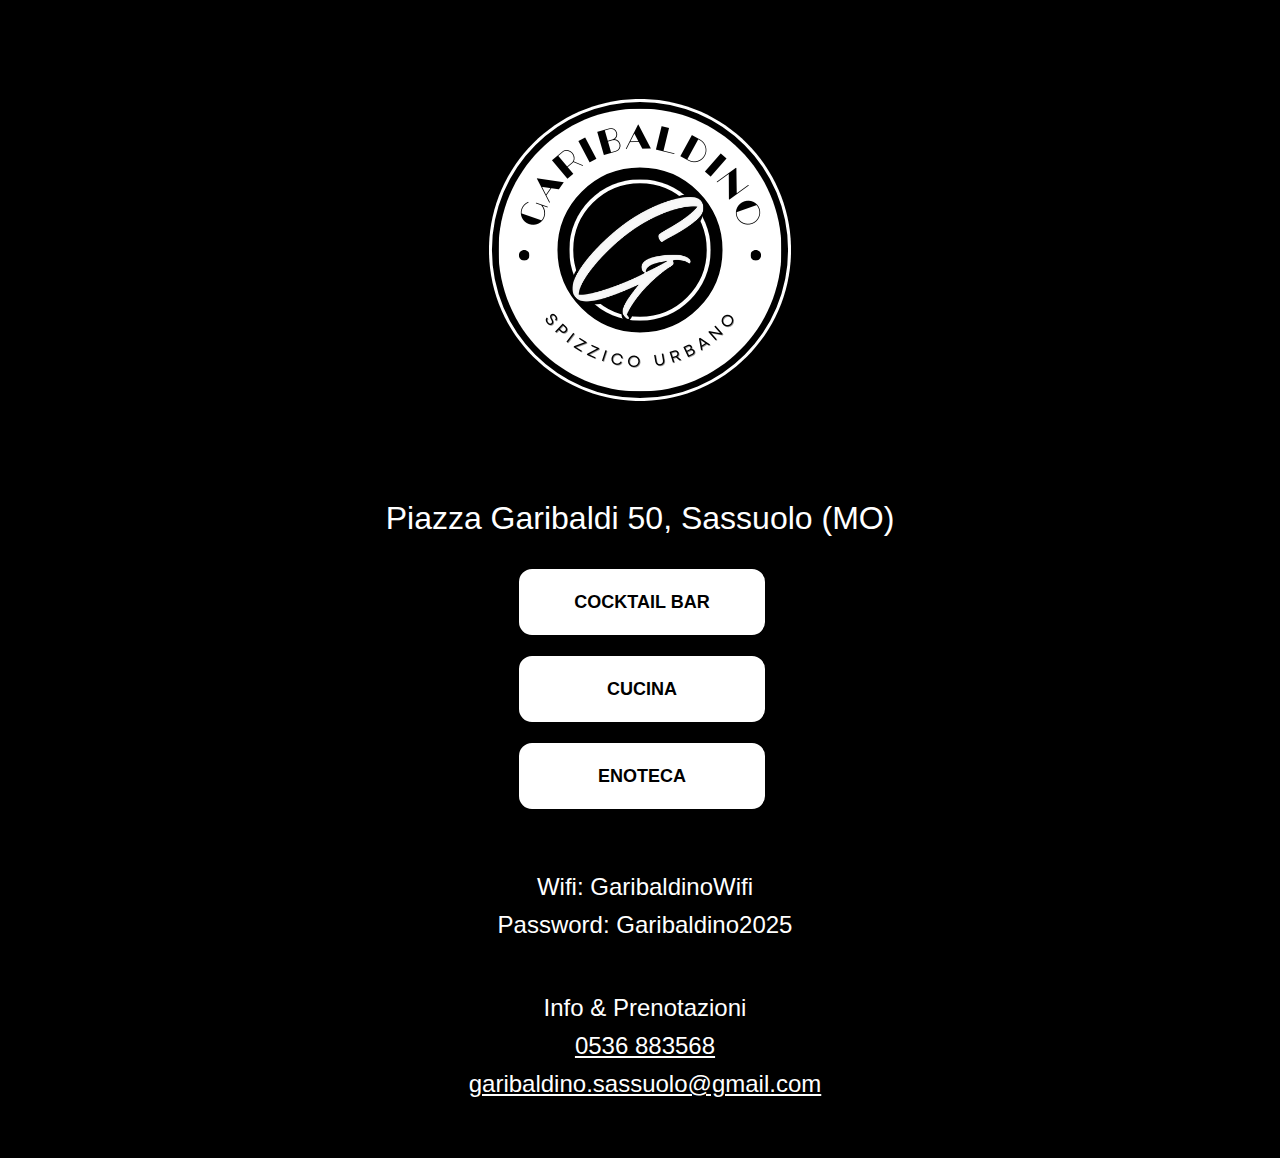
==== index.html @ 1a47d5bc "aaaaaaaaaaaaaa" ====
<!DOCTYPE html>
<html lang="en">

<head>
    <meta charset="UTF-8">
    <meta name="viewport" content="width=device-width, initial-scale=1.0">
    <link rel="stylesheet" href="style/style.css">
    <title>Garibaldino | Spizzico Urbano | Clhub </title>
</head>

<body>

    <div class="main">
        <div class="logo">
            <div class="content">
                <img src="images/logo.png" alt="">
            </div>
            <div class="info">
                <span>
                    Piazza Garibaldi 50, Sassuolo (MO)
                </span>
            </div>

            <div class="interaction">
                <a href="pages/Cocktailbar.html">
                    <input class="capitalize" type="button" value="COCKTAIL BAR">
                </a>
                <a href="pages/main.html">
                    <input class="capitalize" type="button" value="CUCINA">
                </a>
                <a href="pages/Enoteca.html">
                    <input class="capitalize" type="button" value="ENOTECA">
                </a>
            </div>

        </div>
    </div>

    <div class="footer" style="margin-top: 50px">
        <div class="info">
            <span>
                Wifi: GaribaldinoWifi
            </span>
            <span style="margin-bottom: 50px">
                Password: Garibaldino2025
            </span>
            <span>
              Info & Prenotazioni
            </span>

            <span>

                <a href="tel:+0536883568">0536 883568</a>
            </span>
            <span>
                <a href="mailto:garibaldino.sassuolo@gmail.com">garibaldino.sassuolo@gmail.com </a>
            </span>

        </div>
    </div>




</body>

</html>
---- style/style.css ----
@font-face {
    font-family: Garibaldino;
    src: url("../fonts/FontsFree-Net-Art-nuvo.ttf");
}

* {
    margin: 0px;
    padding: 0px;

    color: white;

    font-family: Gotham-Black, sans-serif;
}



input {
    padding: 2px;
    margin: 2px;

    color: black;
}

body {
    background-color: black;
}

.background-body {
    background-color: black;
}


.main {
    position: relative;

    display: flex;
    flex-direction: column;
    align-items: center;
    justify-content: center;

    width: 100%;
}

.main .logo {
    display: flex;
    flex-direction: column;
    justify-content: center;
    align-items: center;
}

.main .logo .content {
    display: flex;
    flex: 1;
}

.main .logo .info {
    margin-bottom: 15px;

    font-size: 32px;
}

.main .logo .interaction {
    display: flex;
    flex-direction: column;
    justify-content: flex-start;
    align-items: center;

    min-height: 100px;

    max-width: 300px;
}

.main .logo .interaction a {
    min-width: 250px;
    min-height: 80px;

    cursor: pointer;
}


.main .logo .interaction a input {
    width: 100%;
    height: 70px;
    margin-top: 15px;
    border-radius: 15px;
    border: 2px solid black;
    background-color: white;

    color: black;
    font-size: large;
    font-weight: bolder;

    text-transform: uppercase;
    font-family: Gotham-Black, sans-serif;
    font-variant-caps: titling-caps;
    cursor: pointer;
}

.main .logo .interaction a input:hover {
    width: 100%;
    height: 70px;

    margin-top: 15px;
    border-radius: 15px;

    font-size: large;
    font-weight: bolder;
    background-color: transparent;

    transition: 0.4s;

    font-variant-caps: titling-caps;
    cursor: pointer;

    color: #fff;
    text-shadow:
        0 0 7px #fff,
        0 0 10px #fff,
        0 0 21px #fff,
        0 0 42px rgb(0, 60, 255),
        0 0 82px rgb(0, 60, 255),
        0 0 92px rgb(0, 60, 255),
        0 0 102px rgb(0, 60, 255),
        0 0 151px rgb(0, 60, 255);
    border: 2px solid #fff;

    box-shadow: 0 0 .2rem #fff,
        0 0 .2rem #fff,
        0 0 2rem rgb(0, 60, 255),
        0 0 0.8rem rgb(0, 60, 255),
        0 0 2.8rem rgb(0, 60, 255),
        inset 0 0 1.3rem rgb(0, 60, 255);
}

.footer {

    position: relative;
    top: 0;

    display: flex;
    flex-direction: row;
    align-items: center;
    justify-content: space-between;


    width: 100%;
    padding: 5px;

    margin-bottom: 50px;
}


.footer .info {
    flex: 1;
    display: flex;
    flex-direction: column;
    justify-content: center;
    align-items: center;


    font-size: 24px;
}

.footer .info span {
    margin: 5px;
}

.footer .references {
    margin-right: 35px;
}

.footer .references a img {

    max-width: 100px;
    max-height: 100px;

}

.footer .info .orari {
    display: flex;
    flex-direction: column;
    align-items: start;
    justify-content: center;
}

@media screen and (max-width: 1100px) {
    .main {
        display: flex;
        flex-direction: column;
        align-items: center;
        justify-content: center;

        width: 100%;
    }

    .footer {
        display: flex;
        flex-direction: row;
        align-items: center;
        justify-content: center;

        position: relative;

        width: 100%;
        padding: 5px;

        margin-top: 70px;
    }

    .footer .info {
        flex: 1;
        display: flex;
        flex-direction: column;
        justify-content: center;
        align-items: center;
        margin: 0;
        font-size: 24px;
    }

    .footer .info .orari {
        display: flex;
        flex-direction: column;
        align-items: center;
        justify-content: center;
    }

    .footer .references {
        position: fixed;
        top: 0;
        left: 70%;

        margin-right: 35px;
    }

    .main .logo .info {
        margin-bottom: 15px;

        font-size: 24px;
    }

    .main .logo .interaction {
        display: flex;
        flex-direction: column;
        justify-content: flex-start;
        align-items: center;

        min-height: 100px;
        max-height: 200px;

        max-width: 300px;
    }


}
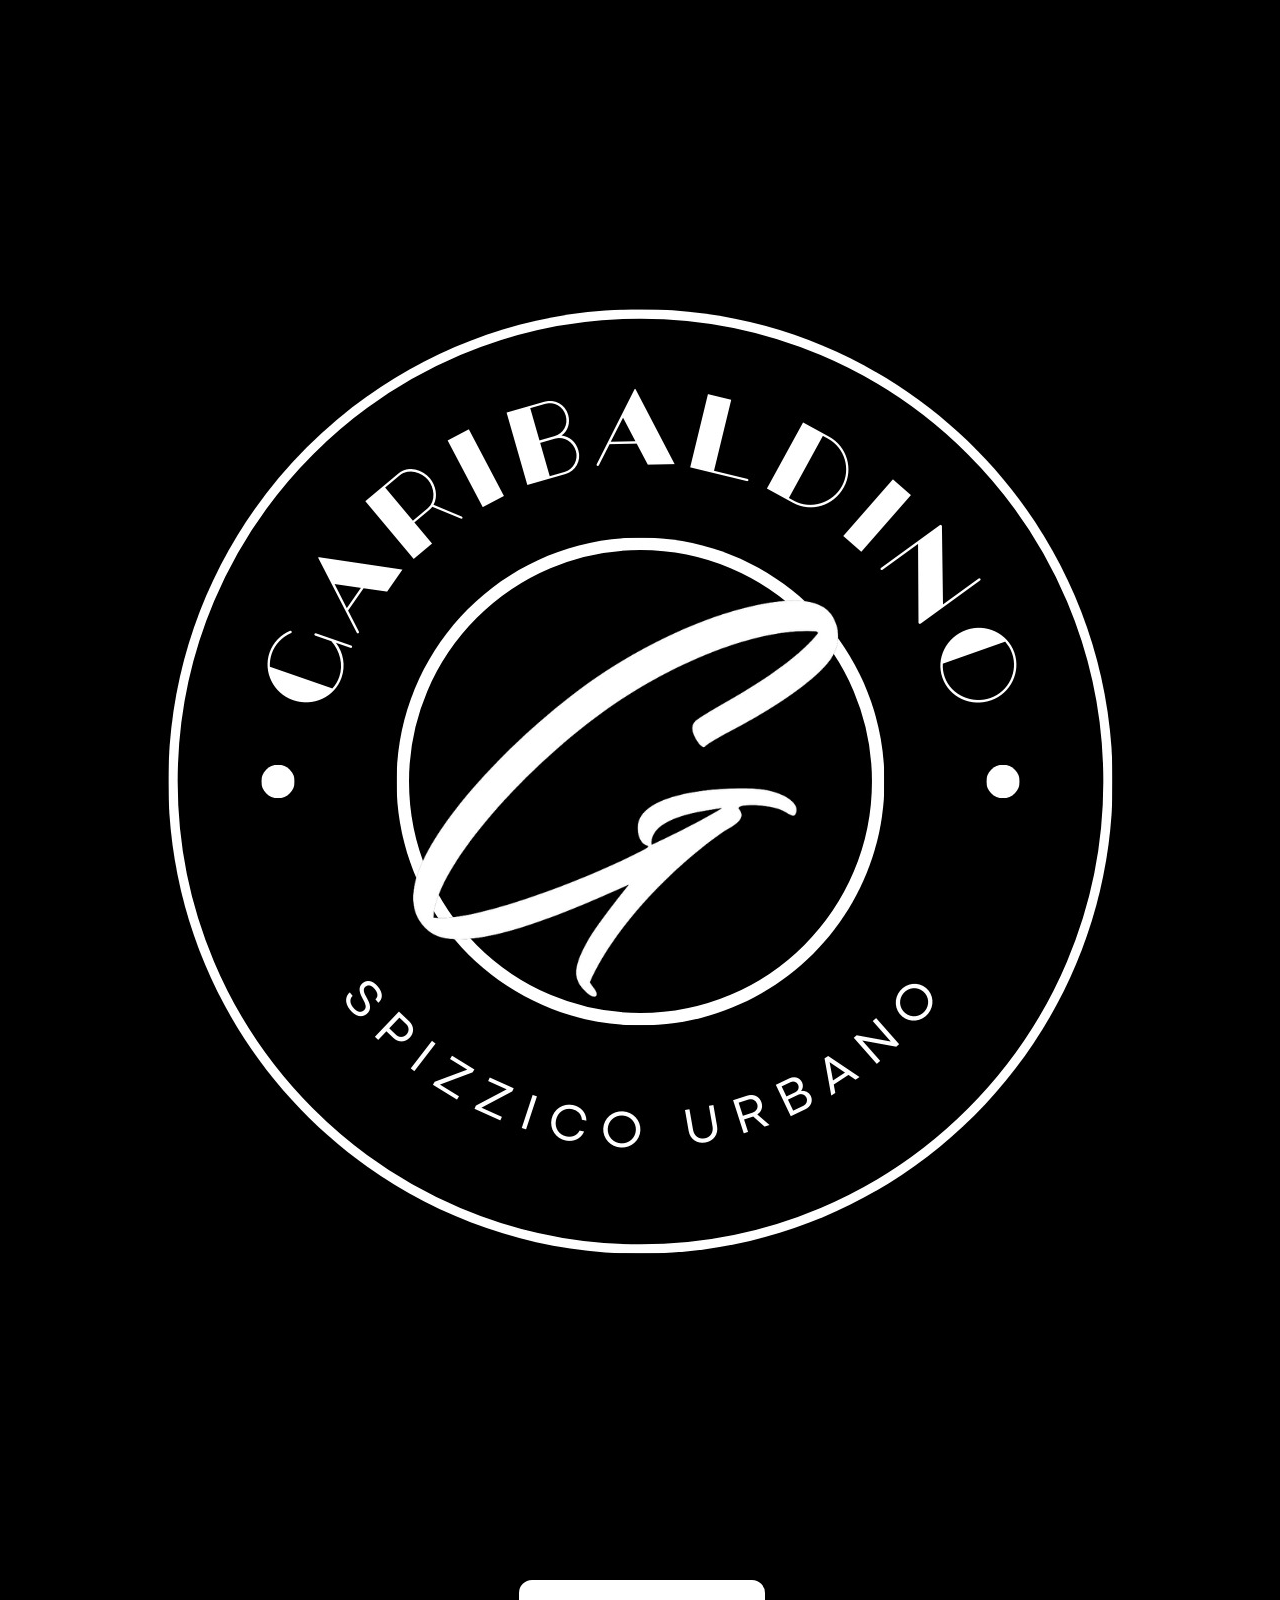
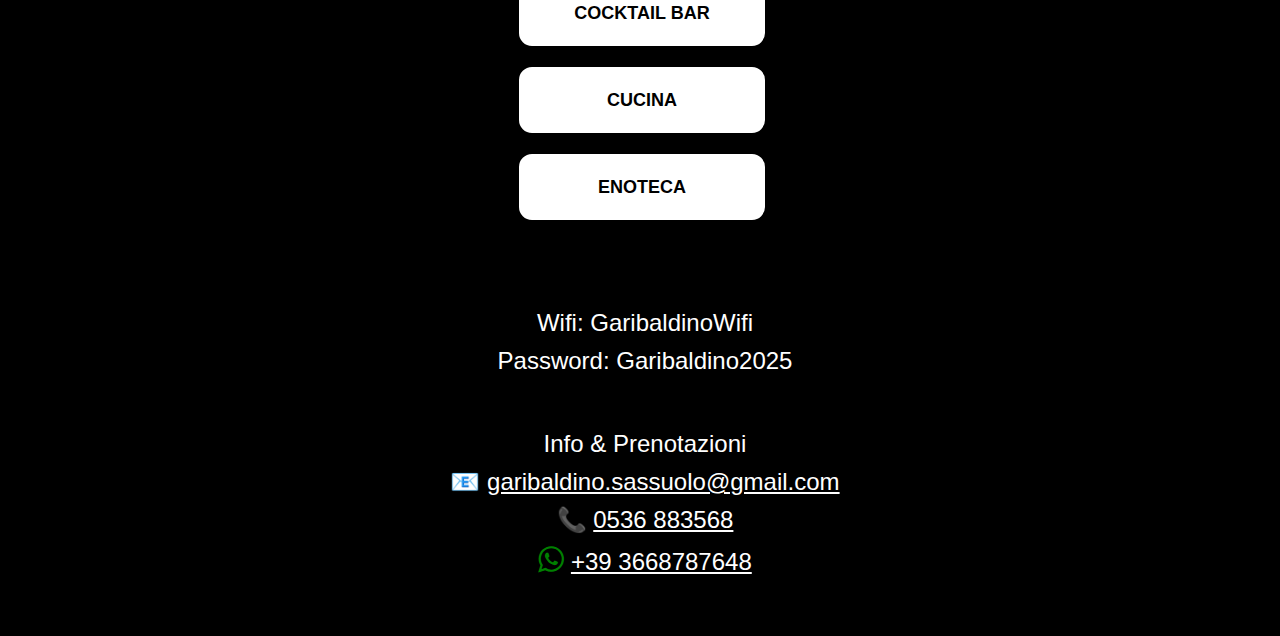
==== commit 72d0231f: "SXASCFACASCASDVAASDVDSFTRNHJPOERHIJPO" ====
--- a/index.html
+++ b/index.html
@@ -5,6 +5,9 @@
     <meta charset="UTF-8">
     <meta name="viewport" content="width=device-width, initial-scale=1.0">
     <link rel="stylesheet" href="style/style.css">
+    <link rel="stylesheet" href="https://cdnjs.cloudflare.com/ajax/libs/font-awesome/4.7.0/css/font-awesome.min.css">
+    <link href="https://fonts.googleapis.com/icon?family=Material+Icons" rel="stylesheet">
+
     <title>Garibaldino | Spizzico Urbano | Clhub </title>
 </head>
 
@@ -13,13 +16,9 @@
     <div class="main">
         <div class="logo">
             <div class="content">
-                <img src="images/logo.png" alt="">
+                <img src="images/logo_1.jpg" alt="">
             </div>
-            <div class="info">
-                <span>
-                    Piazza Garibaldi 50, Sassuolo (MO)
-                </span>
-            </div>
+
 
             <div class="interaction">
                 <a href="pages/Cocktailbar.html">
@@ -36,7 +35,7 @@
         </div>
     </div>
 
-    <div class="footer" style="margin-top: 50px">
+    <div class="footer" style="margin-top: 75px">
         <div class="info">
             <span>
                 Wifi: GaribaldinoWifi
@@ -47,14 +46,21 @@
             <span>
               Info & Prenotazioni
             </span>
+            <span s>
+                📧  <a href="mailto:garibaldino.sassuolo@gmail.com">garibaldino.sassuolo@gmail.com </a>
+            </span >
+            <span>
+              📞
+                <a href="tel:+0536883568">0536 883568</a>
 
-            <span>
-
-                <a href="tel:+0536883568">0536 883568</a>
             </span>
             <span>
-                <a href="mailto:garibaldino.sassuolo@gmail.com">garibaldino.sassuolo@gmail.com </a>
+              <i class="fa fa-whatsapp" style="font-size:30px;color:green "></i>
+
+              <a href="tel:+39 3668787648">+39 3668787648</a>
+
             </span>
+
 
         </div>
     </div>
--- a/style/style.css
+++ b/style/style.css
@@ -46,6 +46,7 @@
     flex-direction: column;
     justify-content: center;
     align-items: center;
+    width: 100%;
 }
 
 .main .logo .content {
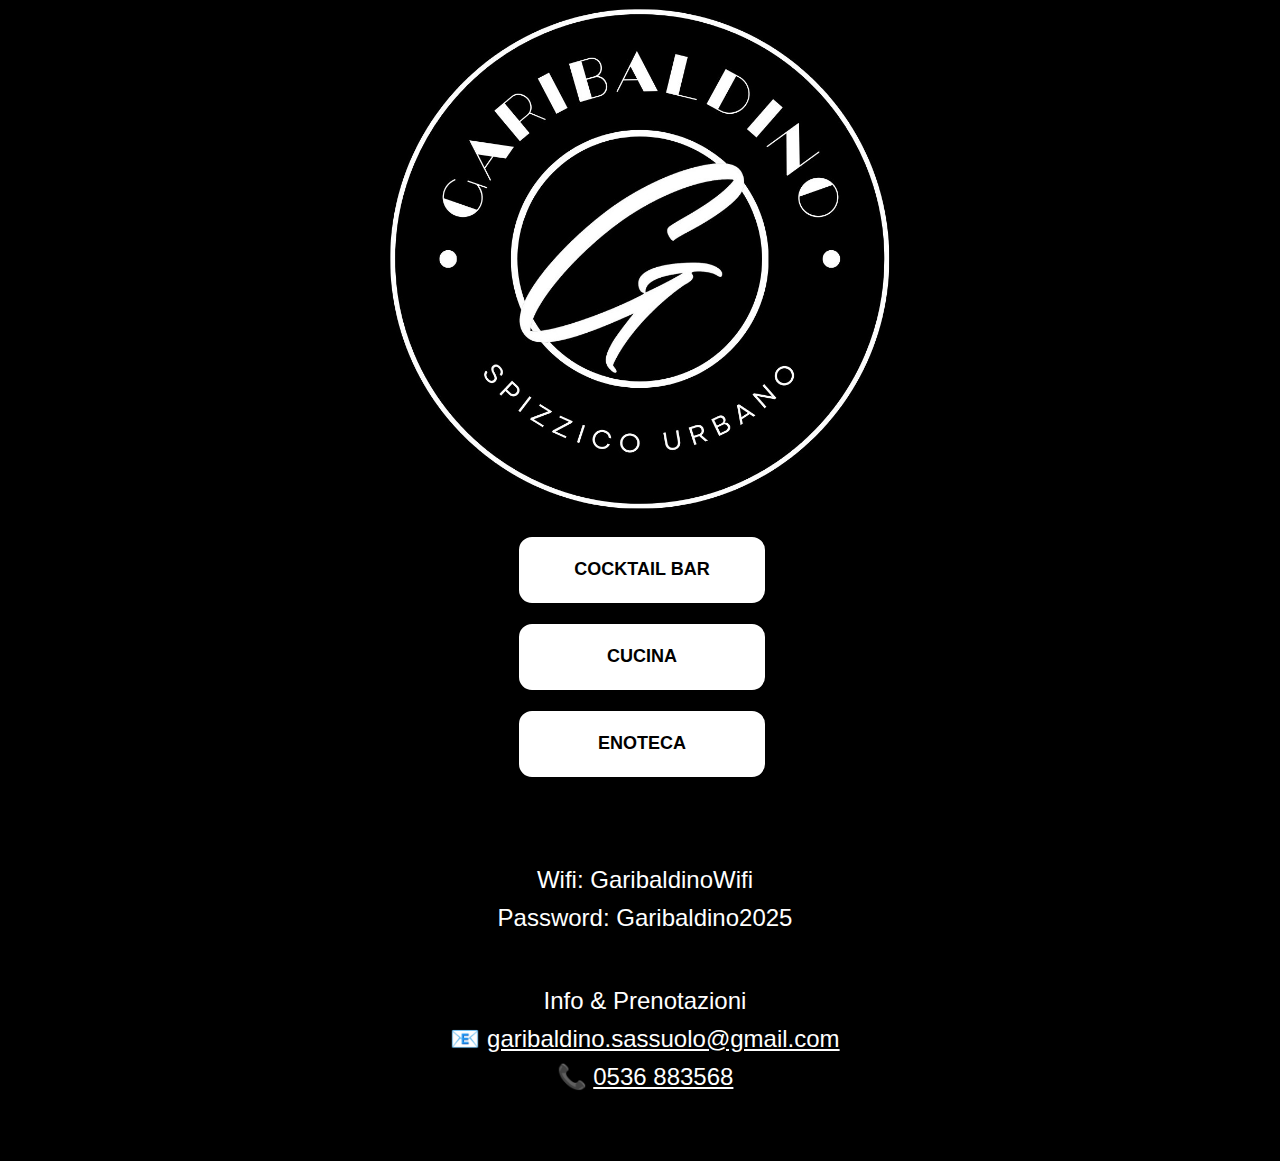
==== commit 307b2716: "wrwrwrwr5" ====
--- a/index.html
+++ b/index.html
@@ -55,10 +55,17 @@
 
             </span>
             <span>
-              <i class="fa fa-whatsapp" style="font-size:30px;color:green "></i>
-
-              <a href="tel:+39 3668787648">+39 3668787648</a>
-
+              <script type="text/javascript">
+                  window.onload = function(){
+                  (function(d, script) {
+                  script = d.createElement('script');
+                  script.type = 'text/javascript';
+                  script.async = true;
+                  script.src = 'https://w.app/widget-v1/xYE5sB.js';
+                  d.getElementsByTagName('head')[0].appendChild(script);
+                  }(document));
+                  };
+              </script>
             </span>
 
 
--- a/style/style.css
+++ b/style/style.css
@@ -46,12 +46,14 @@
     flex-direction: column;
     justify-content: center;
     align-items: center;
-    width: 100%;
 }
 
 .main .logo .content {
     display: flex;
     flex: 1;
+}
+.main .logo .content img{
+  width: 500px;
 }
 
 .main .logo .info {
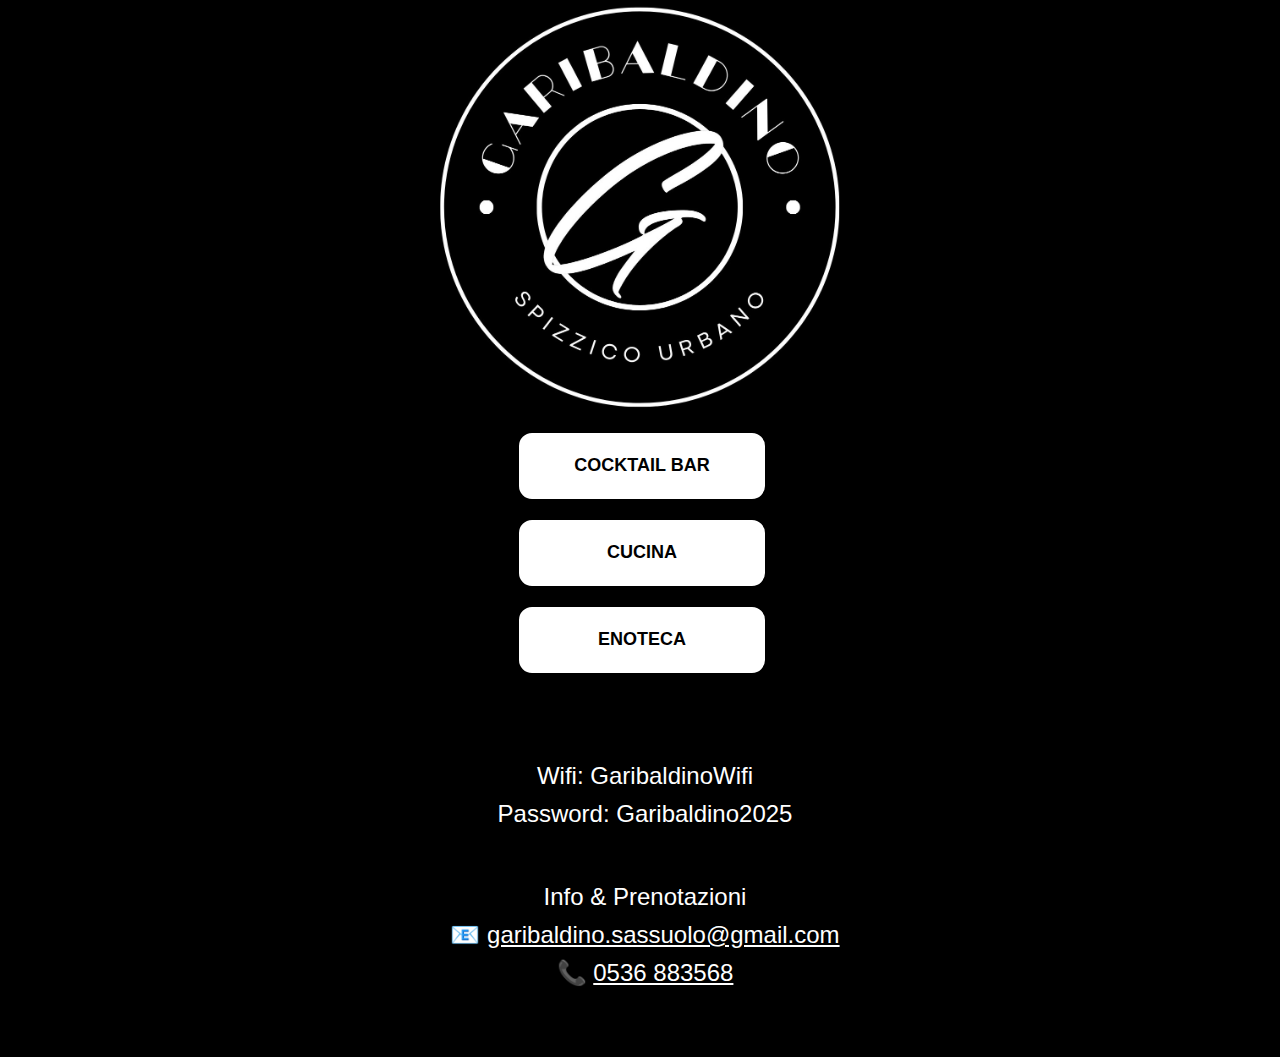
==== commit 1b69c150: "hufrnbudsdbiub" ====
--- a/index.html
+++ b/index.html
@@ -46,7 +46,7 @@
             <span>
               Info & Prenotazioni
             </span>
-            <span s>
+            <span >
                 📧  <a href="mailto:garibaldino.sassuolo@gmail.com">garibaldino.sassuolo@gmail.com </a>
             </span >
             <span>
@@ -61,7 +61,7 @@
                   script = d.createElement('script');
                   script.type = 'text/javascript';
                   script.async = true;
-                  script.src = 'https://w.app/widget-v1/xYE5sB.js';
+                  script.src = 'https://w.app/widget-v1/N3BsZO.js';
                   d.getElementsByTagName('head')[0].appendChild(script);
                   }(document));
                   };
--- a/style/style.css
+++ b/style/style.css
@@ -53,7 +53,7 @@
     flex: 1;
 }
 .main .logo .content img{
-  width: 500px;
+  width: 400px;
 }
 
 .main .logo .info {
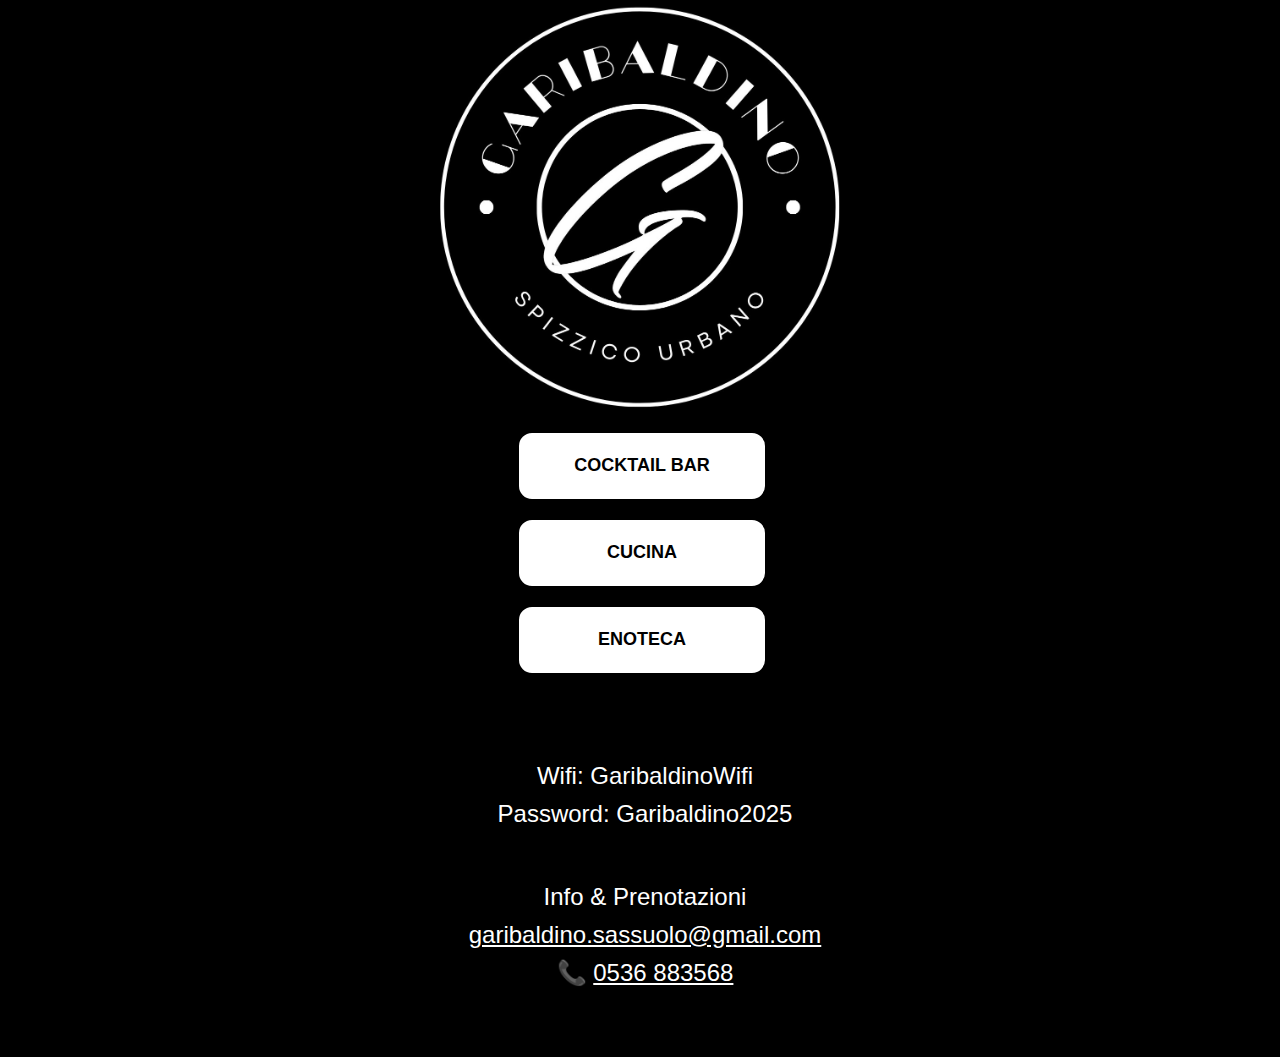
==== commit e5d54b52: "Update index.html" ====
--- a/index.html
+++ b/index.html
@@ -47,7 +47,7 @@
               Info & Prenotazioni
             </span>
             <span >
-                📧  <a href="mailto:garibaldino.sassuolo@gmail.com">garibaldino.sassuolo@gmail.com </a>
+                  <a href="mailto:garibaldino.sassuolo@gmail.com">garibaldino.sassuolo@gmail.com </a>
             </span >
             <span>
               📞
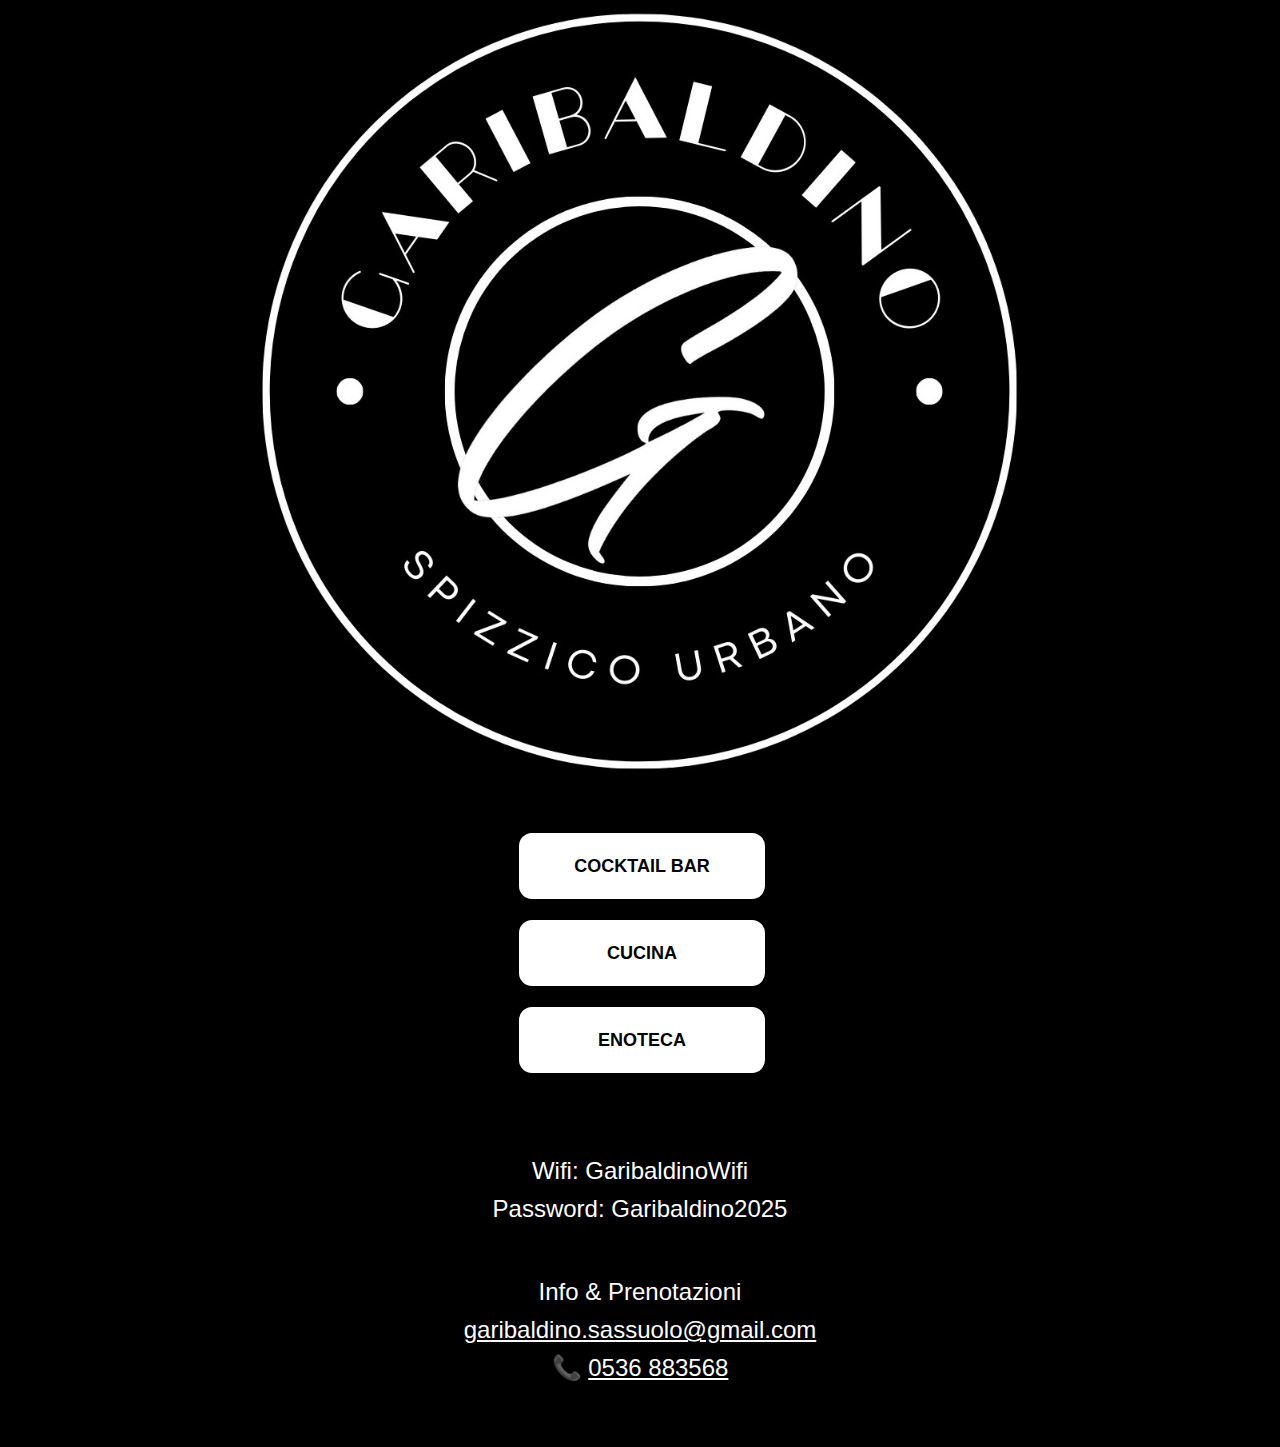
==== commit 56556e99: "yhu" ====
--- a/index.html
+++ b/index.html
@@ -20,7 +20,7 @@
             </div>
 
 
-            <div class="interaction">
+            <div class="interaction" style="margin-top: 30px">
                 <a href="pages/Cocktailbar.html">
                     <input class="capitalize" type="button" value="COCKTAIL BAR">
                 </a>
--- a/style/style.css
+++ b/style/style.css
@@ -51,9 +51,13 @@
 .main .logo .content {
     display: flex;
     flex: 1;
+
+    flex-direction: column;
+    justify-content: center;
+    align-items: center;
 }
 .main .logo .content img{
-  width: 400px;
+  width: 80%;
 }
 
 .main .logo .info {
@@ -147,7 +151,6 @@
 
 
     width: 100%;
-    padding: 5px;
 
     margin-bottom: 50px;
 }
@@ -205,7 +208,6 @@
         position: relative;
 
         width: 100%;
-        padding: 5px;
 
         margin-top: 70px;
     }
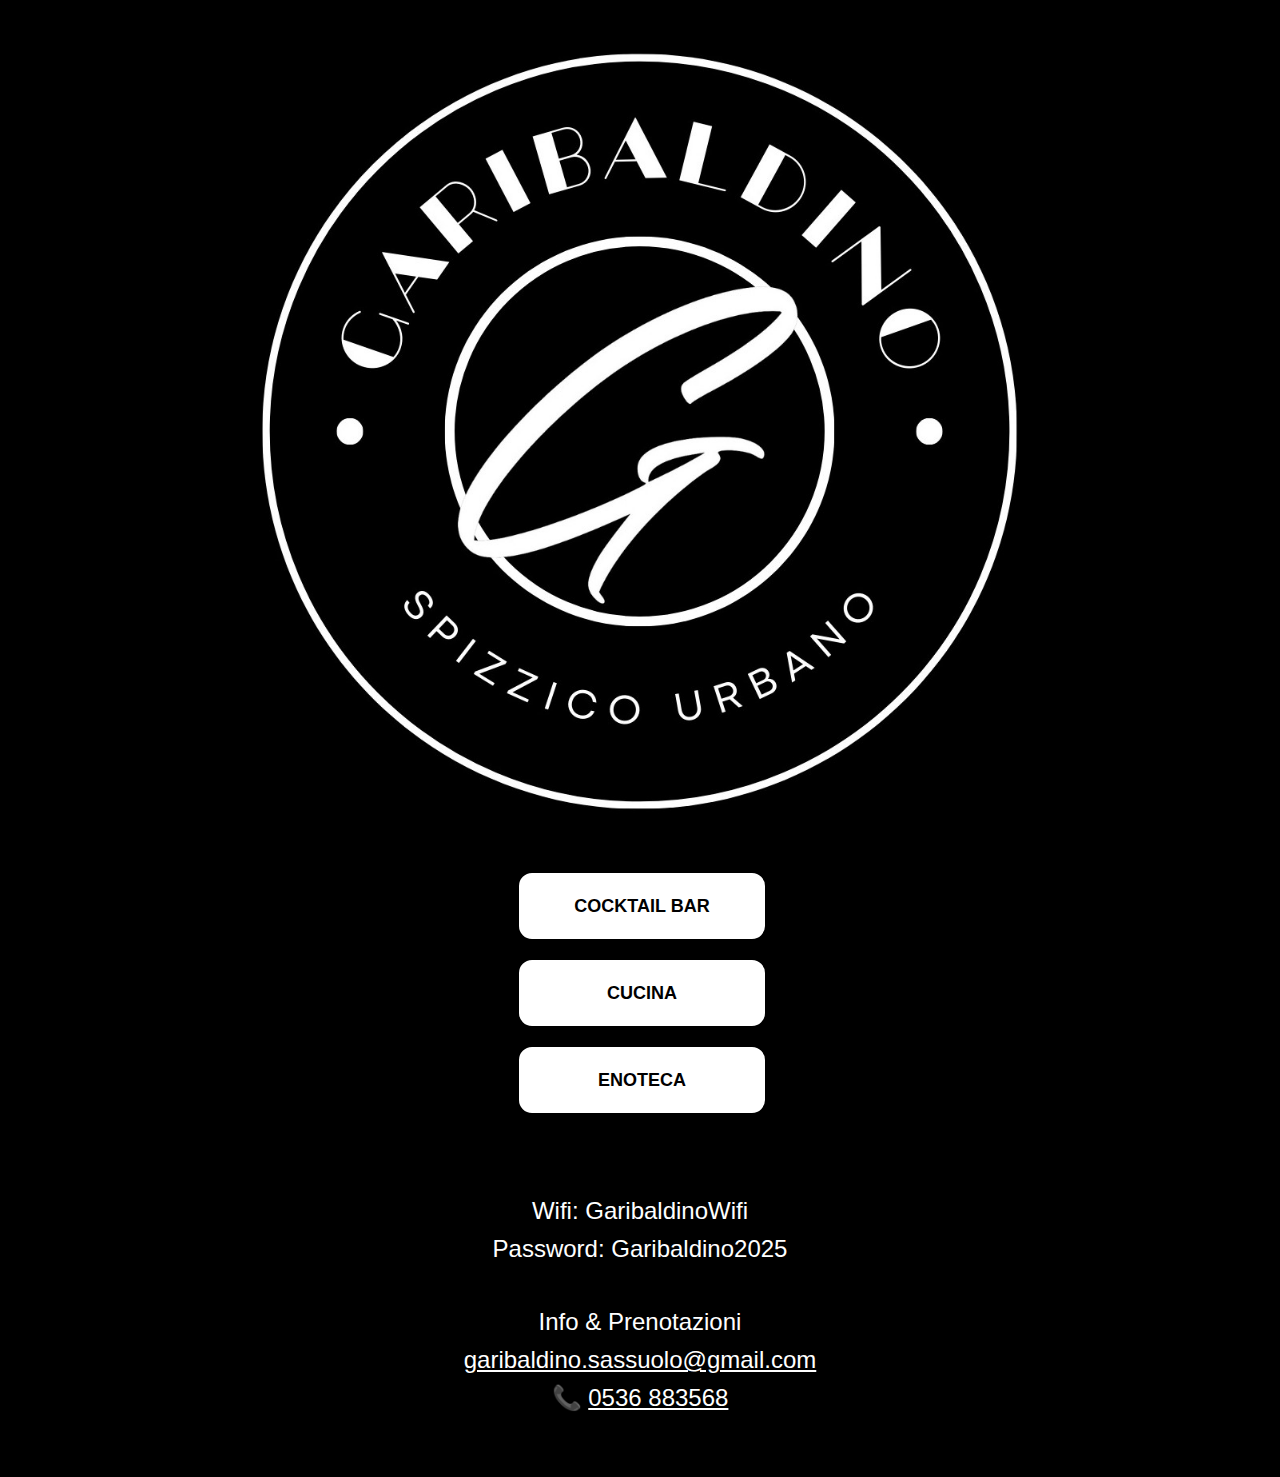
==== commit b7b41cb5: "Update index.html" ====
--- a/index.html
+++ b/index.html
@@ -14,7 +14,7 @@
 <body>
 
     <div class="main">
-        <div class="logo">
+        <div class="logo" style="margin-top: 40px">
             <div class="content">
                 <img src="images/logo_1.jpg" alt="">
             </div>
@@ -35,12 +35,12 @@
         </div>
     </div>
 
-    <div class="footer" style="margin-top: 75px">
+    <div class="footer" >
         <div class="info">
-            <span>
+            <span style="margin-top: 80px">
                 Wifi: GaribaldinoWifi
             </span>
-            <span style="margin-bottom: 50px">
+            <span style="margin-bottom: 40px">
                 Password: Garibaldino2025
             </span>
             <span>
